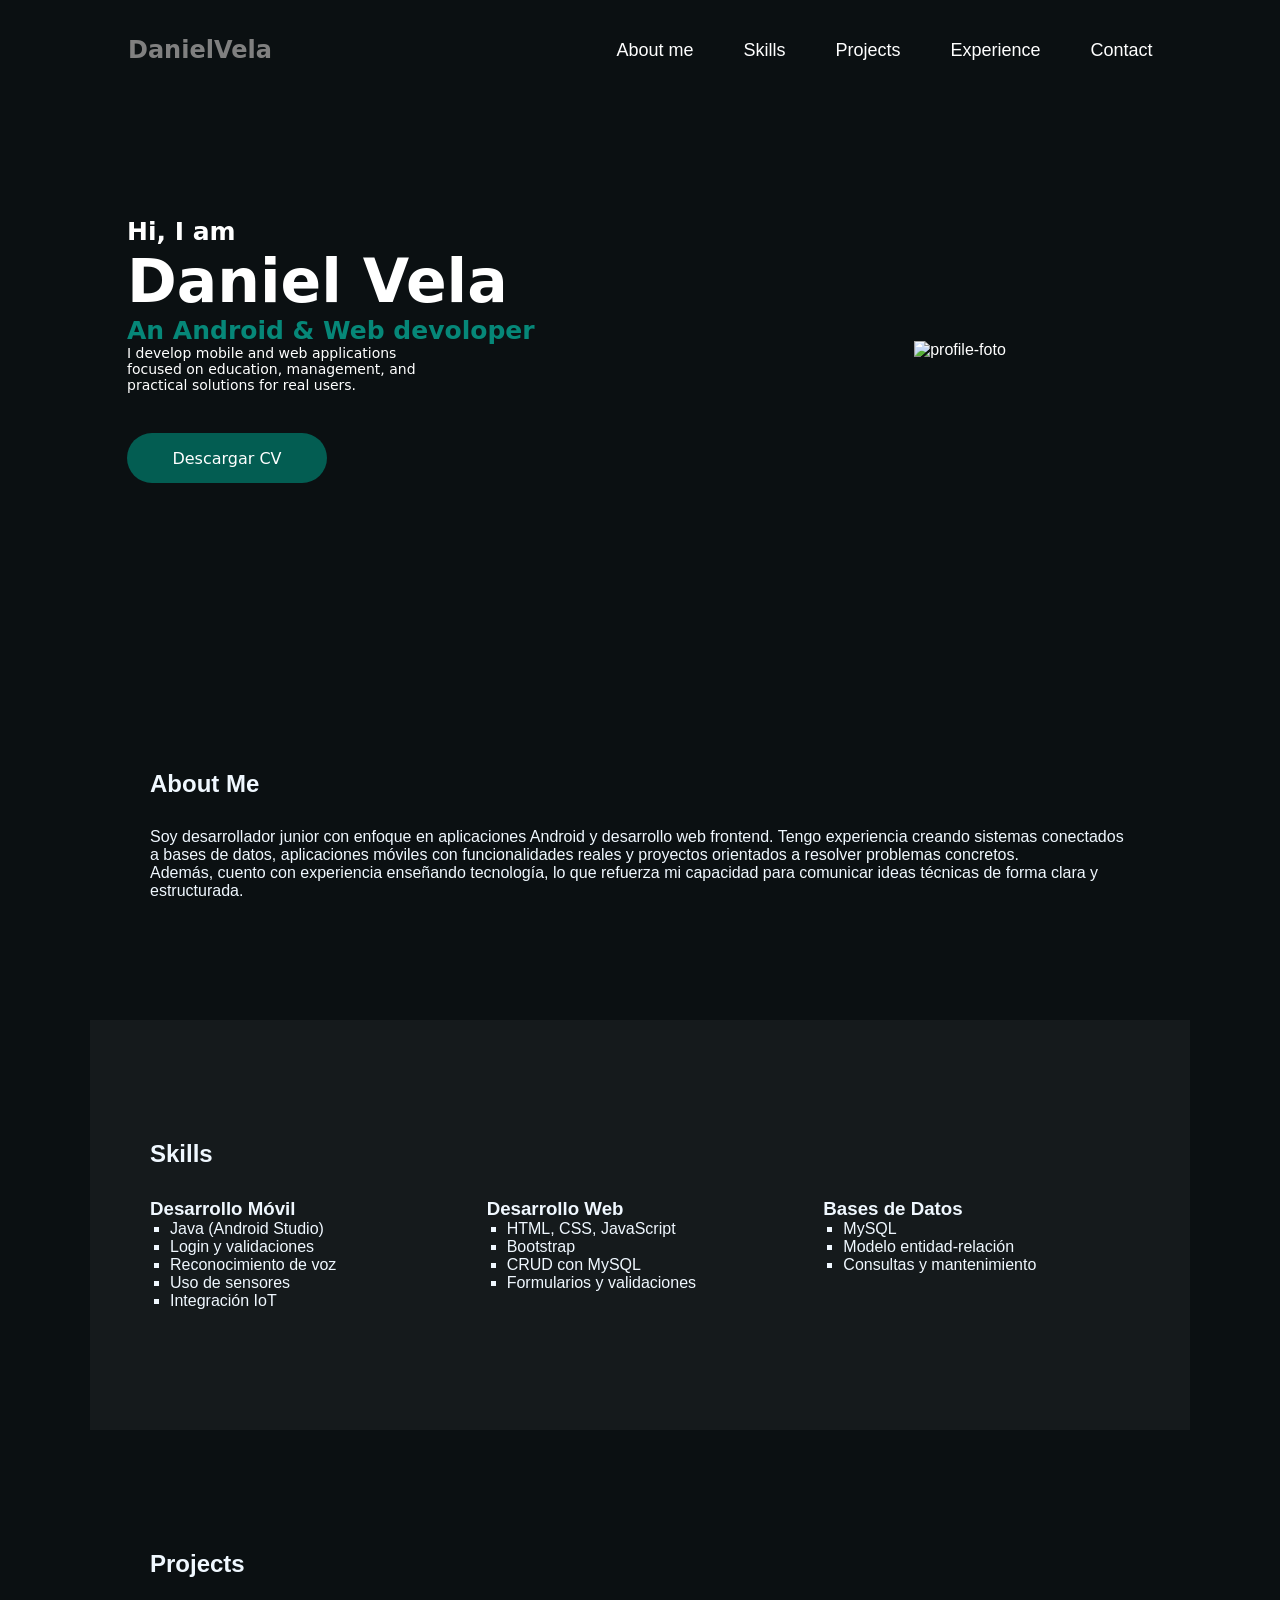
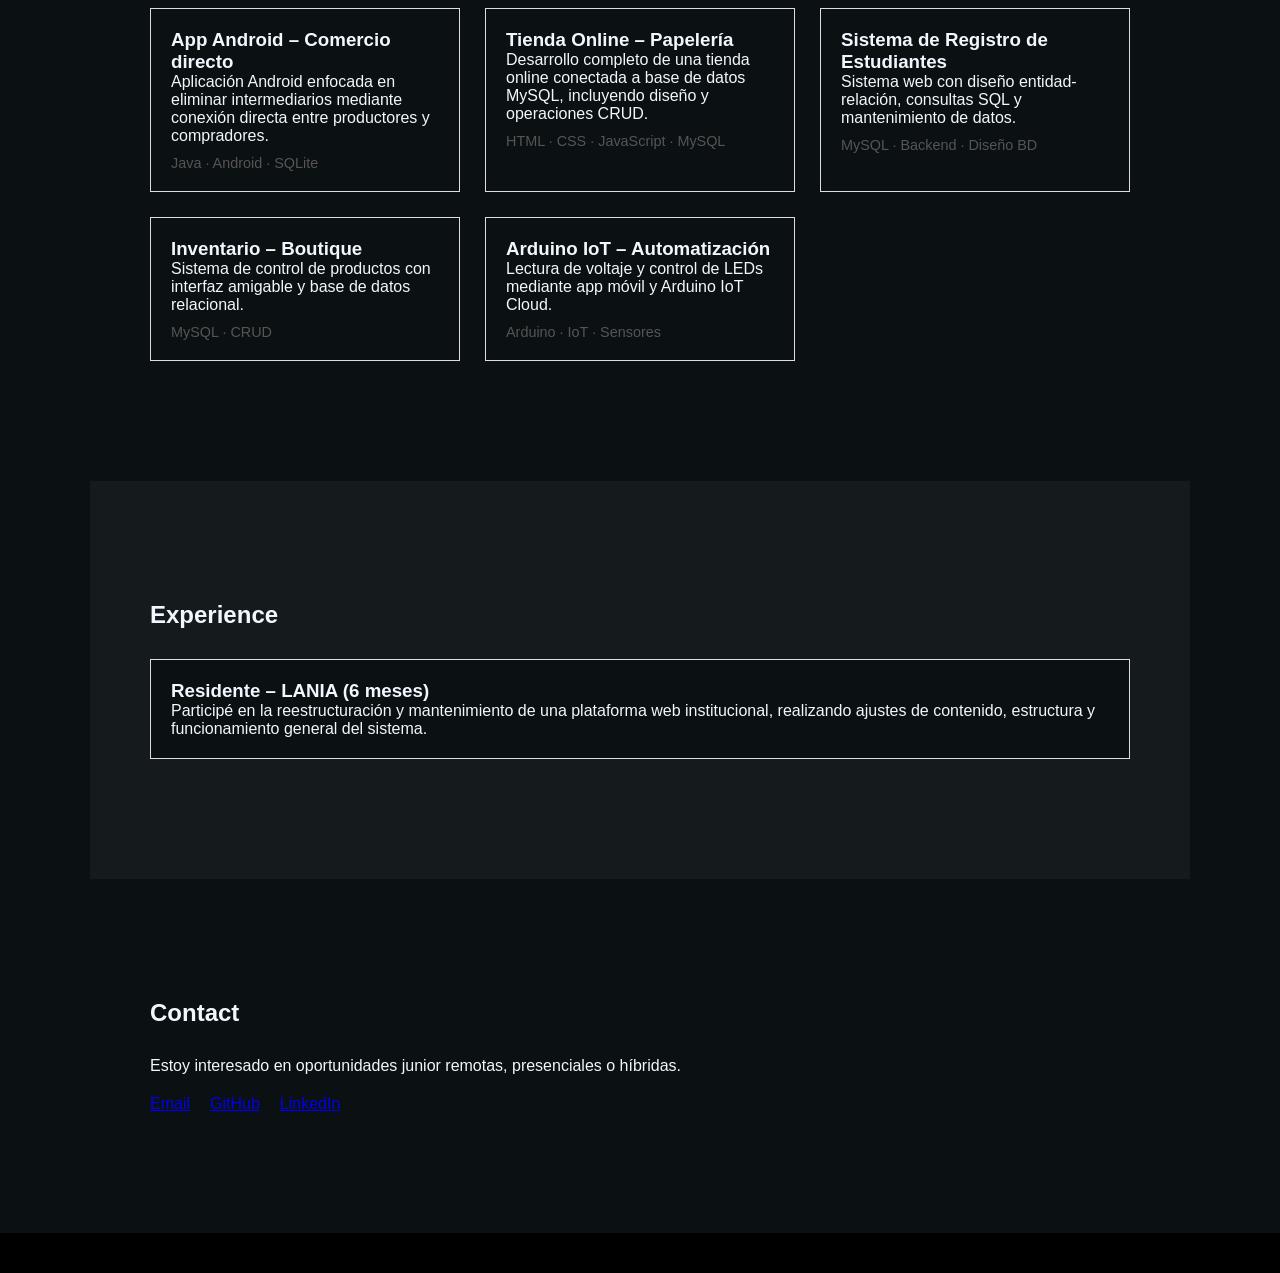
==== index.html @ 586a9505 "Add files via upload" ====
<!DOCTYPE html>
<html lang="es-mx">

<head>
    <meta charset="UTF-8">
    <meta name="viewport" content="width=device-width, initial-scale=1.0">
    <title>Mi Portafolio</title>
</head>

<body>

    <header id="header">

        <div class="logo">
            <a id="pal-1" href="#hero">DanielVela</a>
        </div>


        <input type="checkbox" id="menu">
        <label for="menu">
            <img src="res/menu.png" class="menu-icono" alt="menu_icono">
        </label>


        <ul class="menu">
            <li class="item"><a href="#about">About me</a></li>
            <li class="item"><a href="#skills">Skills</a></li>
            <li class="item"><a href="#projects">Projects</a></li>
            <li class="item"><a href="#experience">Experience</a></li>
            <li class="item"><a href="#contact">Contact</a></li>
            <!--     <li class="btn"><a href="#">Login</a></li>     -->
        </ul>

    </header>



    <section id="hero" class="contenedor-hero">

        <div class="hero-info">

            <div class="hero-interno-info">
                <p id="hero-info-seccion-1">Hi, I am</p>
                <p id="hero-info-seccion-2">Daniel Vela</p>
                <div class="hero-info-profesion">
                    <p id="hero-info-seccion-3">An Android & Web devoloper</p>
                </div>
                <p id="hero-info-seccion-4">I develop mobile and web applications focused on education, management, and practical
                    solutions for real users.</p>

                <div class="hero-info-extra">
                    <a href="cv/Daniel_Tecan_CV.pdf" class="button-download-cv" download>Descargar CV</a>
                </div>
            </div>
        </div>


        <div class="hero-imagen">
            <div class="hero-interno-imagen">
                <img src="res/anom.jpg" alt="profile-foto">
            </div>
        </div>

    </section>


    <section id="about" class="section">
        <h2>About Me</h2>
        <p>
            Soy desarrollador junior con enfoque en aplicaciones Android y desarrollo web frontend.
            Tengo experiencia creando sistemas conectados a bases de datos, aplicaciones móviles
            con funcionalidades reales y proyectos orientados a resolver problemas concretos.
        </p>
        <p>
            Además, cuento con experiencia enseñando tecnología, lo que refuerza mi capacidad para
            comunicar ideas técnicas de forma clara y estructurada.
        </p>
    </section>


    <section id="skills" class="section gray">
        <h2>Skills</h2>

        <div class="skills-grid">
            <div>
                <h3>Desarrollo Móvil</h3>
                <ul>
                    <li>Java (Android Studio)</li>
                    <li>Login y validaciones</li>
                    <li>Reconocimiento de voz</li>
                    <li>Uso de sensores</li>
                    <li>Integración IoT</li>
                </ul>
            </div>

            <div>
                <h3>Desarrollo Web</h3>
                <ul>
                    <li>HTML, CSS, JavaScript</li>
                    <li>Bootstrap</li>
                    <li>CRUD con MySQL</li>
                    <li>Formularios y validaciones</li>
                </ul>
            </div>

            <div>
                <h3>Bases de Datos</h3>
                <ul>
                    <li>MySQL</li>
                    <li>Modelo entidad-relación</li>
                    <li>Consultas y mantenimiento</li>
                </ul>
            </div>
        </div>
    </section>

    <section id="projects" class="section">
        <h2>Projects</h2>

        <div class="projects-grid">
            <div class="card">
                <h3>App Android – Comercio directo</h3>
                <p>
                    Aplicación Android enfocada en eliminar intermediarios mediante conexión
                    directa entre productores y compradores.
                </p>
                <span>Java · Android · SQLite</span>
            </div>

            <div class="card">
                <h3>Tienda Online – Papelería</h3>
                <p>
                    Desarrollo completo de una tienda online conectada a base de datos MySQL,
                    incluyendo diseño y operaciones CRUD.
                </p>
                <span>HTML · CSS · JavaScript · MySQL</span>
            </div>

            <div class="card">
                <h3>Sistema de Registro de Estudiantes</h3>
                <p>
                    Sistema web con diseño entidad-relación, consultas SQL y mantenimiento de datos.
                </p>
                <span>MySQL · Backend · Diseño BD</span>
            </div>

            <div class="card">
                <h3>Inventario – Boutique</h3>
                <p>
                    Sistema de control de productos con interfaz amigable y base de datos relacional.
                </p>
                <span>MySQL · CRUD</span>
            </div>

            <div class="card">
                <h3>Arduino IoT – Automatización</h3>
                <p>
                    Lectura de voltaje y control de LEDs mediante app móvil y Arduino IoT Cloud.
                </p>
                <span>Arduino · IoT · Sensores</span>
            </div>
        </div>
    </section>

    <section id="experience" class="section gray">
        <h2>Experience</h2>

        <div class="card">
            <h3>Residente – LANIA (6 meses)</h3>
            <p>
                Participé en la reestructuración y mantenimiento de una plataforma web institucional,
                realizando ajustes de contenido, estructura y funcionamiento general del sistema.
            </p>
        </div>
    </section>

    <section id="contact" class="section">
        <h2>Contact</h2>
        <p>
            Estoy interesado en oportunidades junior remotas, presenciales o híbridas.
        </p>

        <div class="contact-links">
            <a href="mailto:tuemail@email.com">Email</a>
            <a href="https://github.com/tuusuario" target="_blank">GitHub</a>
            <a href="https://linkedin.com/in/tuusuario" target="_blank">LinkedIn</a>
        </div>
    </section>

    <footer class="footer">
    </footer>






</body>





<script src="script.js"></script>
<link rel="stylesheet" href="styles-2.0.css">

</html>






<!--

Que falta?
Un chingo...
•Cambiar el color del header, cuando se desplaze con el scroll hacia abajo
•Boton de menu, cambiar icono cuando esta activado y cuando no lo está.
•Efecto al cursor, de un luz enfocada.
•Boton de modo dark/light
•Opcion para cambiar idioma 





-->
---- styles-2.0.css ----
/*Varialbles globales*/

:root{
    --background-global: #0b1012;
}

* {
    margin: 0;
    padding: 0;
    box-sizing: border-box;
}

body {
    background-color: var(--background-global);
    color: aliceblue;
    font-family: Arial, Helvetica, sans-serif;
}



/*------------Estilos del header-------------*/
header {
    width: 100%;
    height: 60px;
    display: flex;
    justify-content: space-between;
    align-items: center;
    padding-top: 50px;
    padding-bottom: 50px;
    padding-left: 10%;
    padding-right: 8%;
    margin-top: -100px;
    position: fixed;
    z-index: 1000;
    /* valor alto (1000) para que siempre quede encima */
    background-color: var(--background-global);
    color: aliceblue;
    box-sizing: border-box;
}

.logo {
    display: flex;  
    background-color: var(--background-global); 
    list-style: none;
    text-decoration: none;
}



#pal-1 {
    font-size: 24px;
    margin: 0 auto;
    color: gray;
    text-decoration: none;
    font-weight: bold;
    font-family: system-ui, -apple-system, BlinkMacSystemFont, 'Segoe UI', Roboto, Oxygen, Ubuntu, Cantarell, 'Open Sans', 'Helvetica Neue', sans-serif;
}

#pal-2 {
    font-size: 24px;
    margin: 0 auto;
    font-family: system-ui, -apple-system, BlinkMacSystemFont, 'Segoe UI', Roboto, Oxygen, Ubuntu, Cantarell, 'Open Sans', 'Helvetica Neue', sans-serif;
    font-weight: bold;
}


.menu {
    display: flex;
    justify-content: center;
    align-items: center;
    margin-left: 130px;
}


/* Boton menu(se ocupa para movil- no borrar)*/
#menu {
    display: none;
}

.item {
    margin: 0 0px;
    list-style: none;
}

.menu a {
    color: rgb(255, 255, 255);
    text-decoration: none;
    font-size: 18px;
    margin-left: 25px;
    margin-right: 25px;
    font-family: Arial, Helvetica, sans-serif;
}

a:hover {
    color: #04b08b;
    text-shadow: 0px 0px 15px rgb(127, 255, 219);
}

.menu-icono {
    width: 25px;
}

label {
    display: none;
}









/*===================Contenedor GENERAL ================*/
.contenedor-hero{
    height: 500px;
    width: 100%;
    margin-top: 100px;
    display: flex;
    color: white;
    box-sizing: border-box;
    scroll-margin-top: 160px;
}

.hero-info {
    width: 50%;
    display: flex;
    align-items: center;
    justify-content: center;
    padding-left: 70px;

}

.hero-interno-info {
    width: 80%;
    height: auto;
    
}


#hero-info-seccion-1 {
    font-size: 25px;
    color: white;
    font-family: system-ui;
    font-weight: bold;
}

#hero-info-seccion-2 {
    font-size: 60px;
    font-weight: bold;
    color: white;
    font-family: system-ui;
    font-weight: bold;
}

#hero-info-seccion-3 {
    font-size: 25px;
    color: rgb(6, 135, 120);
    font-family: system-ui;
    font-weight: bold;
}

#hero-info-seccion-4 {
    width: 300px;
    font-size: 14px;
    color: white;
    font-family: system-ui;
}

.button-download-cv {
    height: 50px;
    width: 200px;
    background-color: rgb(3, 93, 82);
    border: 0px solid rgb(3, 93, 82);
    font-family: system-ui, -apple-system, BlinkMacSystemFont, 'Segoe UI', Roboto, Oxygen, Ubuntu, Cantarell, 'Open Sans', 'Helvetica Neue', sans-serif;
    color: white;
    margin-top: 40px;
    border-radius: 25px;
    display: flex;
    align-items: center;
    justify-content: center;
}

.button-download-cv:hover {
    background-color: rgb(21, 120, 109);
    box-shadow: 0px 0px 15px rgb(127, 255, 219);
}

.button-download-cv:active {
    transform: scale(0.95);
    /* hace que parezca que se hunde */
    /* cambia el color al hacer clic */
}

.hero-imagen {
    width: 50%;
    display: flex;
    align-items: center;
    justify-content: center;
}

.hero-interno-imagen {
    display: flex;
    align-items: center;
    justify-content: center;
}

.hero-info-extra{
    display: flex;
}

.hero-info-extra a{
    text-decoration: none;
}




/* ====================  SECCIONES ==================== */

.section {
    padding: 120px 60px;
    max-width: 1100px;
    margin: auto;
}

#about{
    margin-top: 50px;
}

.section h2 {
    margin-bottom: 30px;
}

.gray {
    background: #1d222499;
}

/* SKILLS */
.skills-grid {
    display: grid;
    grid-template-columns: repeat(auto-fit, minmax(250px, 1fr));
    gap: 30px;
}

.skills-grid ul {
    list-style: square;
    margin-left: 20px;
}

/* PROJECTS */
.projects-grid {
    display: grid;
    grid-template-columns: repeat(auto-fit, minmax(280px, 1fr));
    gap: 25px;
}

.card {
    border: 1px solid #ddd;
    padding: 20px;
    background:#0b1012;
}

.card span {
    display: block;
    margin-top: 10px;
    font-size: 0.9rem;
    color: #555;
}

/* CONTACT */
.contact-links {
    display: flex;
    gap: 20px;
    margin-top: 20px;
}

/* FOOTER */
.footer {
    text-align: center;
    padding: 20px;
    background: #000;
    color: white;
}

/* RESPONSIVE */
@media (max-width: 768px) {
    .nav {
        flex-direction: column;
        gap: 15px;
        text-align: center;
    }
}

























/* -----------DISEñO RESPONSIVE ---------*/

/*-------RESPONSIVE para el header en diseño movil------- */
@media(max-width: 991px) {
    header {
        margin: 0;
        background-color: #000;
    }

    .menu {
        padding: 30px;
        margin: 0;
    }

    label {
        display: initial;
    }

    .menu {
        position: absolute;
        top: 100%;
        left: 0;
        right: 0;
        background-color: black;
        display: none;
        text-align: center;
    }

    .item {
        margin: 0 0 20px 0;
        width: 100%;

    }

    .btn {
        width: 100px;
        margin: 0 auto;
    }

    #barra {
        /* Oculta la barra de busqueda */
        display: none;
    }

    #menu:checked~.menu {
        display: initial;

    }
}







@media(max-width: 991px) {
    .contenedor-general {
        height: 1000px;
        width: 100%;
        margin-top: 100px;
        display: flex;
        align-items: center;
        color: white;
        box-sizing: border-box;
        flex-direction: column;

    }

    .contenedor-info {
        order: 1;
        width: 100%;
        height: 100%;
        padding: 40px;
        display: flex;
        justify-content: center;

    }

    .contenedor-interno-info {
        width: 400px;
        height: auto;
        margin-top: -280px;
        
    }


    .contenedor-imagen {
        order: 0;
        width: 100%;

    }

    .info-extra{
        display: flex;
        justify-content: center;

    }

    #seccion-1{
        display: flex;
        justify-content: center;
    }
    #seccion-2{
        display: flex;
        justify-content: center;
    }
    #seccion-3{
        display: flex;
        justify-content: center;
    }

    #seccion-4{
        display: flex;
        text-align: center;
    }

    .button-download-cv:hover {
        background-color: rgb(21, 120, 109);
        box-shadow: 0px 0px 15px rgb(127, 255, 219);
    }
    
    .button-download-cv:active {
        transform: scale(0.95);
        /* hace que parezca que se hunde */
    }


    


}
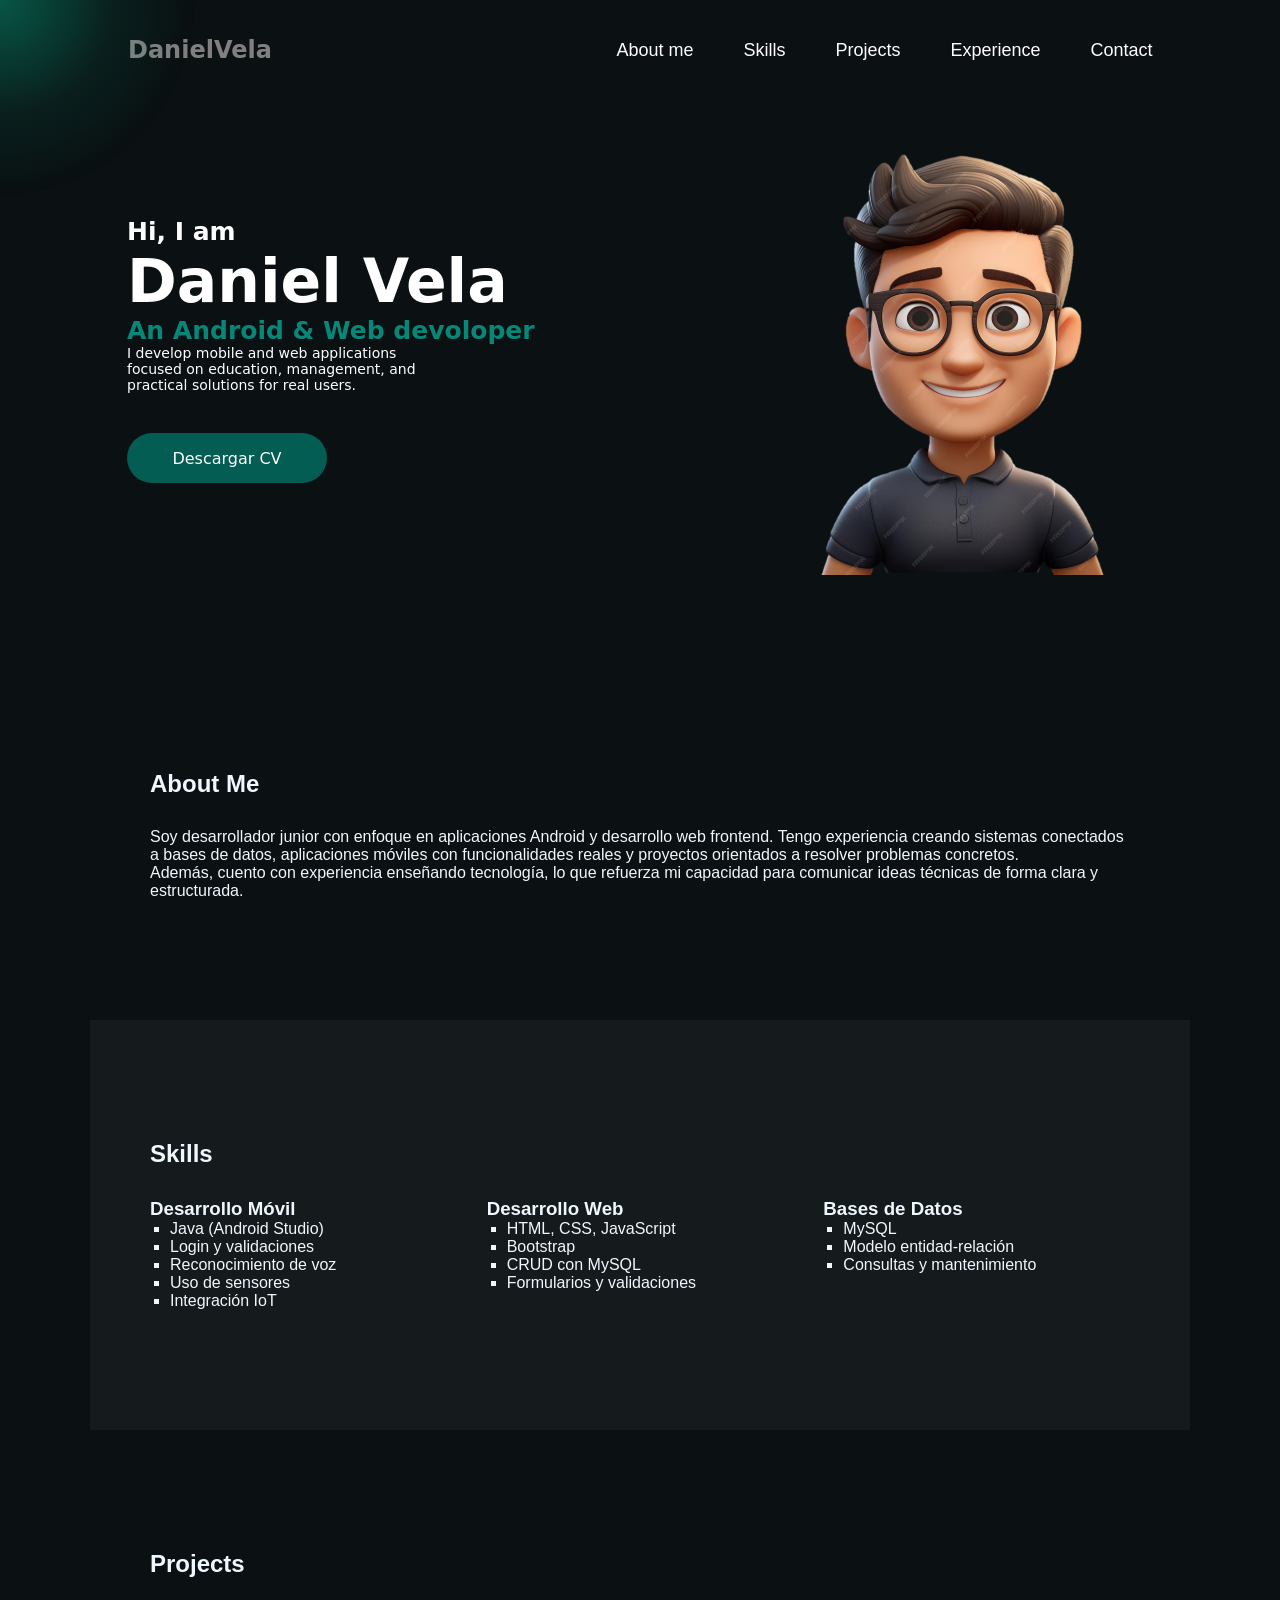
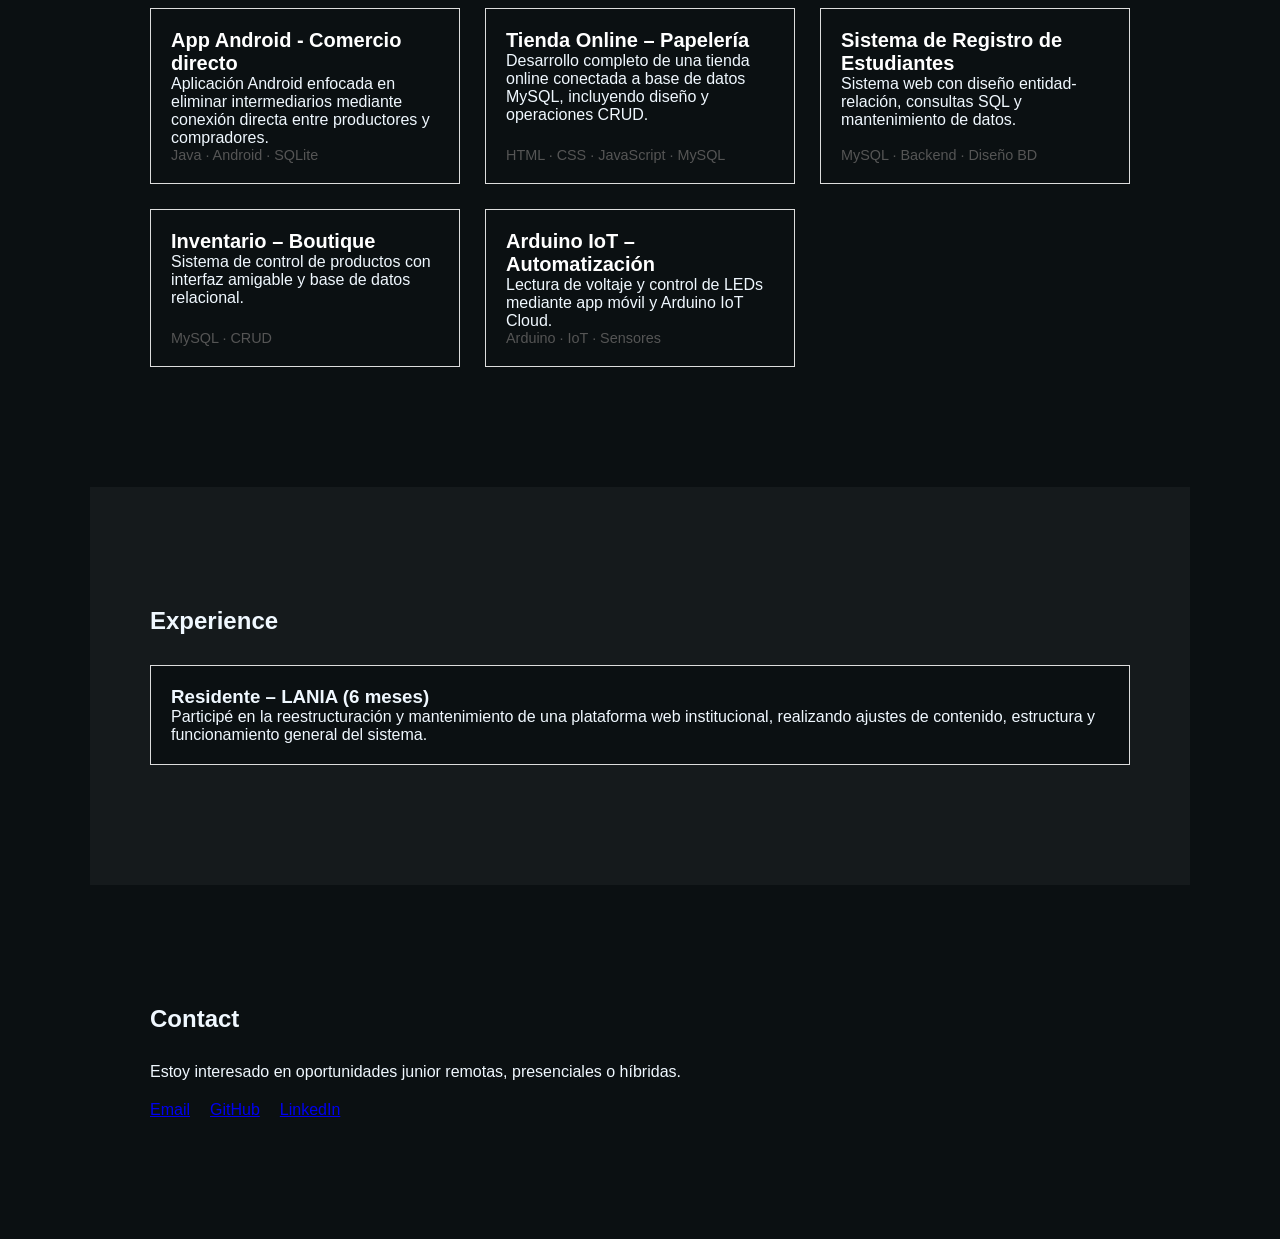
==== commit 9d3ac3ba: "Add files via upload Second" ====
--- a/index.html
+++ b/index.html
@@ -4,6 +4,8 @@
 <head>
     <meta charset="UTF-8">
     <meta name="viewport" content="width=device-width, initial-scale=1.0">
+    <!-- <meta name="viewport" content="width=device-width, initial-scale=1.0, maximum-scale=1.0">  -->
+
     <title>Mi Portafolio</title>
 </head>
 
@@ -18,7 +20,7 @@
 
         <input type="checkbox" id="menu">
         <label for="menu">
-            <img src="res/menu.png" class="menu-icono" alt="menu_icono">
+            <img src="menu.png" class="menu-icono" alt="menu_icono">
         </label>
 
 
@@ -57,7 +59,7 @@
 
         <div class="hero-imagen">
             <div class="hero-interno-imagen">
-                <img src="res/anom.jpg" alt="profile-foto">
+                <img src="avatar_3d_450.png" alt="profile-foto">
             </div>
         </div>
 
@@ -119,7 +121,7 @@
 
         <div class="projects-grid">
             <div class="card">
-                <h3>App Android – Comercio directo</h3>
+                <a class="enlace-proyecto" href="app_movil.html">App Android - Comercio directo</a>
                 <p>
                     Aplicación Android enfocada en eliminar intermediarios mediante conexión
                     directa entre productores y compradores.
@@ -128,7 +130,7 @@
             </div>
 
             <div class="card">
-                <h3>Tienda Online – Papelería</h3>
+                <a class="enlace-proyecto">Tienda Online – Papelería</a>
                 <p>
                     Desarrollo completo de una tienda online conectada a base de datos MySQL,
                     incluyendo diseño y operaciones CRUD.
@@ -137,7 +139,7 @@
             </div>
 
             <div class="card">
-                <h3>Sistema de Registro de Estudiantes</h3>
+                <a class="enlace-proyecto">Sistema de Registro de Estudiantes</a>
                 <p>
                     Sistema web con diseño entidad-relación, consultas SQL y mantenimiento de datos.
                 </p>
@@ -145,7 +147,7 @@
             </div>
 
             <div class="card">
-                <h3>Inventario – Boutique</h3>
+                <a class="enlace-proyecto">Inventario – Boutique</a>
                 <p>
                     Sistema de control de productos con interfaz amigable y base de datos relacional.
                 </p>
@@ -153,7 +155,7 @@
             </div>
 
             <div class="card">
-                <h3>Arduino IoT – Automatización</h3>
+                <a class="enlace-proyecto">Arduino IoT – Automatización</a>
                 <p>
                     Lectura de voltaje y control de LEDs mediante app móvil y Arduino IoT Cloud.
                 </p>
@@ -181,15 +183,14 @@
         </p>
 
         <div class="contact-links">
-            <a href="mailto:tuemail@email.com">Email</a>
-            <a href="https://github.com/tuusuario" target="_blank">GitHub</a>
+            <a href="mailto:danieltecanvela88@gmail.com">Email</a>
+            <a href="https://github.com/danielvela2323" target="_blank">GitHub</a>
             <a href="https://linkedin.com/in/tuusuario" target="_blank">LinkedIn</a>
         </div>
     </section>
 
-    <footer class="footer">
-    </footer>
-
+    <!--  Para efecto del cursor -->
+    <div class="cursor-light"></div>
 
 
 
@@ -198,11 +199,11 @@
 </body>
 
 
-
+<div class="cursor-light"></div>
 
 
 <script src="script.js"></script>
-<link rel="stylesheet" href="styles-2.0.css">
+<link rel="stylesheet" href="styles.css">
 
 </html>
 
--- a/styles.css
+++ b/styles.css
@@ -0,0 +1,632 @@
+/*Varialbles globales*/
+
+:root{
+    --background-global: #0b1012;
+    --secodary-color: #04b08b;
+}
+
+* {
+    margin: 0;
+    padding: 0;
+    box-sizing: border-box;
+}
+
+body {
+    background-color: var(--background-global);
+    color: aliceblue;
+    font-family: Arial, Helvetica, sans-serif;
+}
+
+
+
+/*------------Estilos del header-------------*/
+header {
+    width: 100%;
+    height: 60px;
+    display: flex;
+    justify-content: space-between;
+    align-items: center;
+    padding-top: 50px;
+    padding-bottom: 50px;
+    padding-left: 10%;
+    padding-right: 8%;
+    margin-top: -100px;
+    position: fixed;
+    z-index: 1000;
+    /* valor alto (1000) para que siempre quede encima */
+    background-color: var(--background-global);
+    color: aliceblue;
+    box-sizing: border-box;
+}
+
+.logo {
+    display: flex;  
+    background-color: var(--background-global); 
+    list-style: none;
+    text-decoration: none;
+}
+
+
+
+#pal-1 {
+    font-size: 24px;
+    margin: 0 auto;
+    color: gray;
+    text-decoration: none;
+    font-weight: bold;
+    font-family: system-ui, -apple-system, BlinkMacSystemFont, 'Segoe UI', Roboto, Oxygen, Ubuntu, Cantarell, 'Open Sans', 'Helvetica Neue', sans-serif;
+}
+
+#pal-2 {
+    font-size: 24px;
+    margin: 0 auto;
+    font-family: system-ui, -apple-system, BlinkMacSystemFont, 'Segoe UI', Roboto, Oxygen, Ubuntu, Cantarell, 'Open Sans', 'Helvetica Neue', sans-serif;
+    font-weight: bold;
+}
+
+
+.menu {
+    display: flex;
+    justify-content: center;
+    align-items: center;
+    margin-left: 130px;
+}
+
+
+/* Boton menu(se ocupa para movil- no borrar)*/
+#menu {
+    display: none;
+}
+
+.item {
+    margin: 0 0px;
+    list-style: none;
+}
+
+.menu a {
+    color: rgb(255, 255, 255);
+    text-decoration: none;
+    font-size: 18px;
+    margin-left: 25px;
+    margin-right: 25px;
+    font-family: Arial, Helvetica, sans-serif;
+}
+
+a:hover {
+    color: var(--secodary-color);
+    text-shadow: 0px 0px 15px var(--secodary-color);
+}
+
+.menu-icono {
+    width: 25px;
+}
+
+label {
+    display: none;
+}
+
+
+
+
+
+
+
+
+
+/*===================Contenedor GENERAL ================*/
+.contenedor-hero{
+    height: 500px;
+    width: 100%;
+    margin-top: 100px;
+    display: flex;
+    color: white;
+    box-sizing: border-box;
+    scroll-margin-top: 160px;
+}
+
+.hero-info {
+    width: 50%;
+    display: flex;
+    align-items: center;
+    justify-content: center;
+    padding-left: 70px;
+
+}
+
+.hero-interno-info {
+    width: 80%;
+    height: auto;
+    
+}
+
+
+#hero-info-seccion-1 {
+    font-size: 25px;
+    color: white;
+    font-family: system-ui;
+    font-weight: bold;
+}
+
+#hero-info-seccion-2 {
+    font-size: 60px;
+    font-weight: bold;
+    color: white;
+    font-family: system-ui;
+    font-weight: bold;
+}
+
+#hero-info-seccion-3 {
+    font-size: 25px;
+    color: rgb(6, 135, 120);
+    font-family: system-ui;
+    font-weight: bold;
+}
+
+#hero-info-seccion-4 {
+    width: 300px;
+    font-size: 14px;
+    color: white;
+    font-family: system-ui;
+}
+
+.button-download-cv {
+    height: 50px;
+    width: 200px;
+    background-color: rgb(3, 93, 82);
+    border: 0px solid rgb(3, 93, 82);
+    font-family: system-ui, -apple-system, BlinkMacSystemFont, 'Segoe UI', Roboto, Oxygen, Ubuntu, Cantarell, 'Open Sans', 'Helvetica Neue', sans-serif;
+    color: white;
+    margin-top: 40px;
+    border-radius: 25px;
+    display: flex;
+    align-items: center;
+    justify-content: center;
+}
+
+.button-download-cv:hover {
+    background-color: rgb(21, 120, 109);
+    box-shadow: 0px 0px 15px rgb(127, 255, 219);
+}
+
+.button-download-cv:active {
+    transform: scale(0.95);
+    /* hace que parezca que se hunde */
+    /* cambia el color al hacer clic */
+}
+
+.hero-imagen {
+    width: 50%;
+    display: flex;
+    align-items: center;
+    justify-content: center;
+}
+
+.hero-interno-imagen {
+    display: flex;
+    align-items: center;
+    justify-content: center;
+}
+
+.hero-info-extra{
+    display: flex;
+}
+
+.hero-info-extra a{
+    text-decoration: none;
+}
+
+
+
+
+/* ====================  SECCIONES ==================== */
+
+.section {
+    padding: 120px 60px;
+    max-width: 1100px;
+    margin: auto;
+}
+
+#about{
+    margin-top: 50px;
+}
+
+.enlace-proyecto{
+    list-style: none;
+    text-decoration: none;
+    color: white;
+    font-size: 20px;
+    font-weight: bold;
+}
+
+
+
+.section h2 {
+    margin-bottom: 30px;
+}
+
+.gray {
+    background: #1d222499;
+}
+
+/* SKILLS */
+.skills-grid {
+    display: grid;
+    grid-template-columns: repeat(auto-fit, minmax(250px, 1fr));
+    gap: 30px;
+}
+
+.skills-grid ul {
+    list-style: square;
+    margin-left: 20px;
+}
+
+/* PROJECTS */
+.projects-grid {
+    display: grid;
+    grid-template-columns: repeat(auto-fit, minmax(280px, 1fr));
+    gap: 25px;
+}
+
+.card {
+    border: 1px solid #ddd;
+    padding: 20px;
+    background:#0b1012;
+    display: flex;
+    flex-direction: column;
+    height: 100%;
+}
+
+.card span {
+    display: block;
+    margin-top: 10px;
+    font-size: 0.9rem;
+    color: #555;
+    margin-top: auto;
+}
+
+/* CONTACT */
+.contact-links {
+    display: flex;
+    gap: 20px;
+    margin-top: 20px;
+}
+
+/* RESPONSIVE */
+@media (max-width: 768px) {
+    .nav {
+        flex-direction: column;
+        gap: 15px;
+        text-align: center;
+    }
+}
+
+
+
+/* ================== PROJECT PAGE =================== */
+
+.project-header {
+    padding: 30px 10%;
+}
+
+.back-link {
+    color: var(--accent);
+}
+
+.project-container {
+    max-width: 900px;
+    margin: auto;
+    padding: 40px 20px;
+}
+
+.project-hero h1 {
+    font-size: 2.5rem;
+}
+
+.project-description {
+    margin: 15px 0;
+    opacity: 0.9;
+}
+
+.project-tags {
+    display: flex;
+    gap: 10px;
+    flex-wrap: wrap;
+    margin-bottom: 20px;
+}
+
+.project-tags span {
+    padding: 6px 14px;
+    border: 1px solid var(--accent);
+    border-radius: 20px;
+    font-size: 0.85rem;
+}
+
+.project-actions {
+    display: flex;
+    gap: 15px;
+    margin-top: 15px;
+}
+
+.project-actions a {
+    padding: 10px 18px;
+    border: 1px solid var(--accent);
+    border-radius: 25px;
+}
+
+.project-image img {
+    width: 100%;
+    margin: 40px 0;
+    border-radius: 10px;
+}
+
+.project-section {
+    margin-bottom: 40px;
+}
+
+.project-gallery {
+    display: grid;
+    grid-template-columns: repeat(auto-fit, minmax(220px, 1fr));
+    gap: 15px;
+}
+
+.project-gallery img {
+    width: 100%;
+    border-radius: 10px;
+}
+
+
+
+
+
+
+/*=============Diseño responsive de la plantilla ===============*/
+
+@media (max-width: 768px) {
+
+    /* CONTENEDOR */
+    .project-container {
+        padding: 20px 15px;
+    }
+
+    /* HEADER */
+    .project-header {
+        padding: 20px 5%;
+    }
+
+    .back-link {
+        font-size: 0.95rem;
+    }
+
+    /* HERO */
+    .project-hero h1 {
+        font-size: 1.8rem;
+        line-height: 1.3;
+    }
+
+    .project-description {
+        font-size: 0.95rem;
+    }
+
+    /* TAGS */
+    .project-tags {
+        gap: 8px;
+    }
+
+    .project-tags span {
+        font-size: 0.75rem;
+        padding: 5px 12px;
+    }
+
+    /* BOTONES */
+    .project-actions {
+        flex-direction: column;
+        gap: 10px;
+    }
+
+    .project-actions a {
+        text-align: center;
+        padding: 12px;
+    }
+
+    /* IMAGEN PRINCIPAL */
+    .project-image img {
+        margin: 25px 0;
+    }
+
+    /* SECCIONES */
+    .project-section h2 {
+        font-size: 1.3rem;
+    }
+
+    .project-section p,
+    .project-section li {
+        font-size: 0.95rem;
+        line-height: 1.6;
+    }
+
+    /* GALERÍA */
+    .project-gallery {
+        grid-template-columns: 1fr;
+    }
+
+    .project-gallery img {
+        border-radius: 8px;
+    }
+}
+
+
+
+
+
+
+
+
+
+
+
+
+
+
+
+
+
+
+/* -----------DISEñO RESPONSIVE ---------*/
+
+/*-------RESPONSIVE para el header en diseño movil------- */
+@media(max-width: 991px) {
+    header {
+        margin: 0;
+        background-color: #000;
+    }
+
+    .menu {
+        padding: 30px;
+        margin: 0;
+    }
+
+    label {
+        display: initial;
+    }
+
+    .menu {
+        position: absolute;
+        top: 100%;
+        left: 0;
+        right: 0;
+        background-color: black;
+        display: none;
+        text-align: center;
+    }
+
+    .item {
+        margin: 0 0 20px 0;
+        width: 100%;
+
+    }
+
+    .btn {
+        width: 100px;
+        margin: 0 auto;
+    }
+
+    #barra {
+        /* Oculta la barra de busqueda */
+        display: none;
+    }
+
+    #menu:checked~.menu {
+        display: initial;
+
+    }
+}
+
+
+
+@media(max-width: 991px) {
+    .contenedor-general {
+        height: 1000px;
+        width: 100%;
+        margin-top: 100px;
+        display: flex;
+        align-items: center;
+        color: white;
+        box-sizing: border-box;
+        flex-direction: column;
+
+    }
+
+    .contenedor-info {
+        order: 1;
+        width: 100%;
+        height: 100%;
+        padding: 40px;
+        display: flex;
+        justify-content: center;
+
+    }
+
+    .contenedor-interno-info {
+        width: 400px;
+        height: auto;
+        margin-top: -280px;
+        
+    }
+
+
+    .contenedor-imagen {
+        order: 0;
+        width: 100%;
+
+    }
+
+    .info-extra{
+        display: flex;
+        justify-content: center;
+
+    }
+
+    #seccion-1{
+        display: flex;
+        justify-content: center;
+    }
+    #seccion-2{
+        display: flex;
+        justify-content: center;
+    }
+    #seccion-3{
+        display: flex;
+        justify-content: center;
+    }
+
+    #seccion-4{
+        display: flex;
+        text-align: center;
+    }
+
+    .button-download-cv:hover {
+        background-color: rgb(21, 120, 109);
+        box-shadow: 0px 0px 15px rgb(127, 255, 219);
+    }
+    
+    .button-download-cv:active {
+        transform: scale(0.95);
+        /* hace que parezca que se hunde */
+    }
+
+}
+
+
+
+
+
+
+
+/* =============== Mouse efect ==================*/
+
+.cursor-light {
+    position: fixed;
+    top: 0;
+    left: 0;
+    width: 400px;
+    height: 400px;
+    pointer-events: none;
+    background: radial-gradient(
+        circle,
+        rgba(4, 176, 139, 0.25) 0%,
+        rgba(4, 176, 139, 0.15) 20%,
+        rgba(4, 176, 139, 0.05) 40%,
+        transparent 70%
+    );
+    transform: translate(-50%, -50%);
+    z-index: 9999;
+    transition: opacity 0.2s ease;
+}
+
+
+
+
+
+
+
+
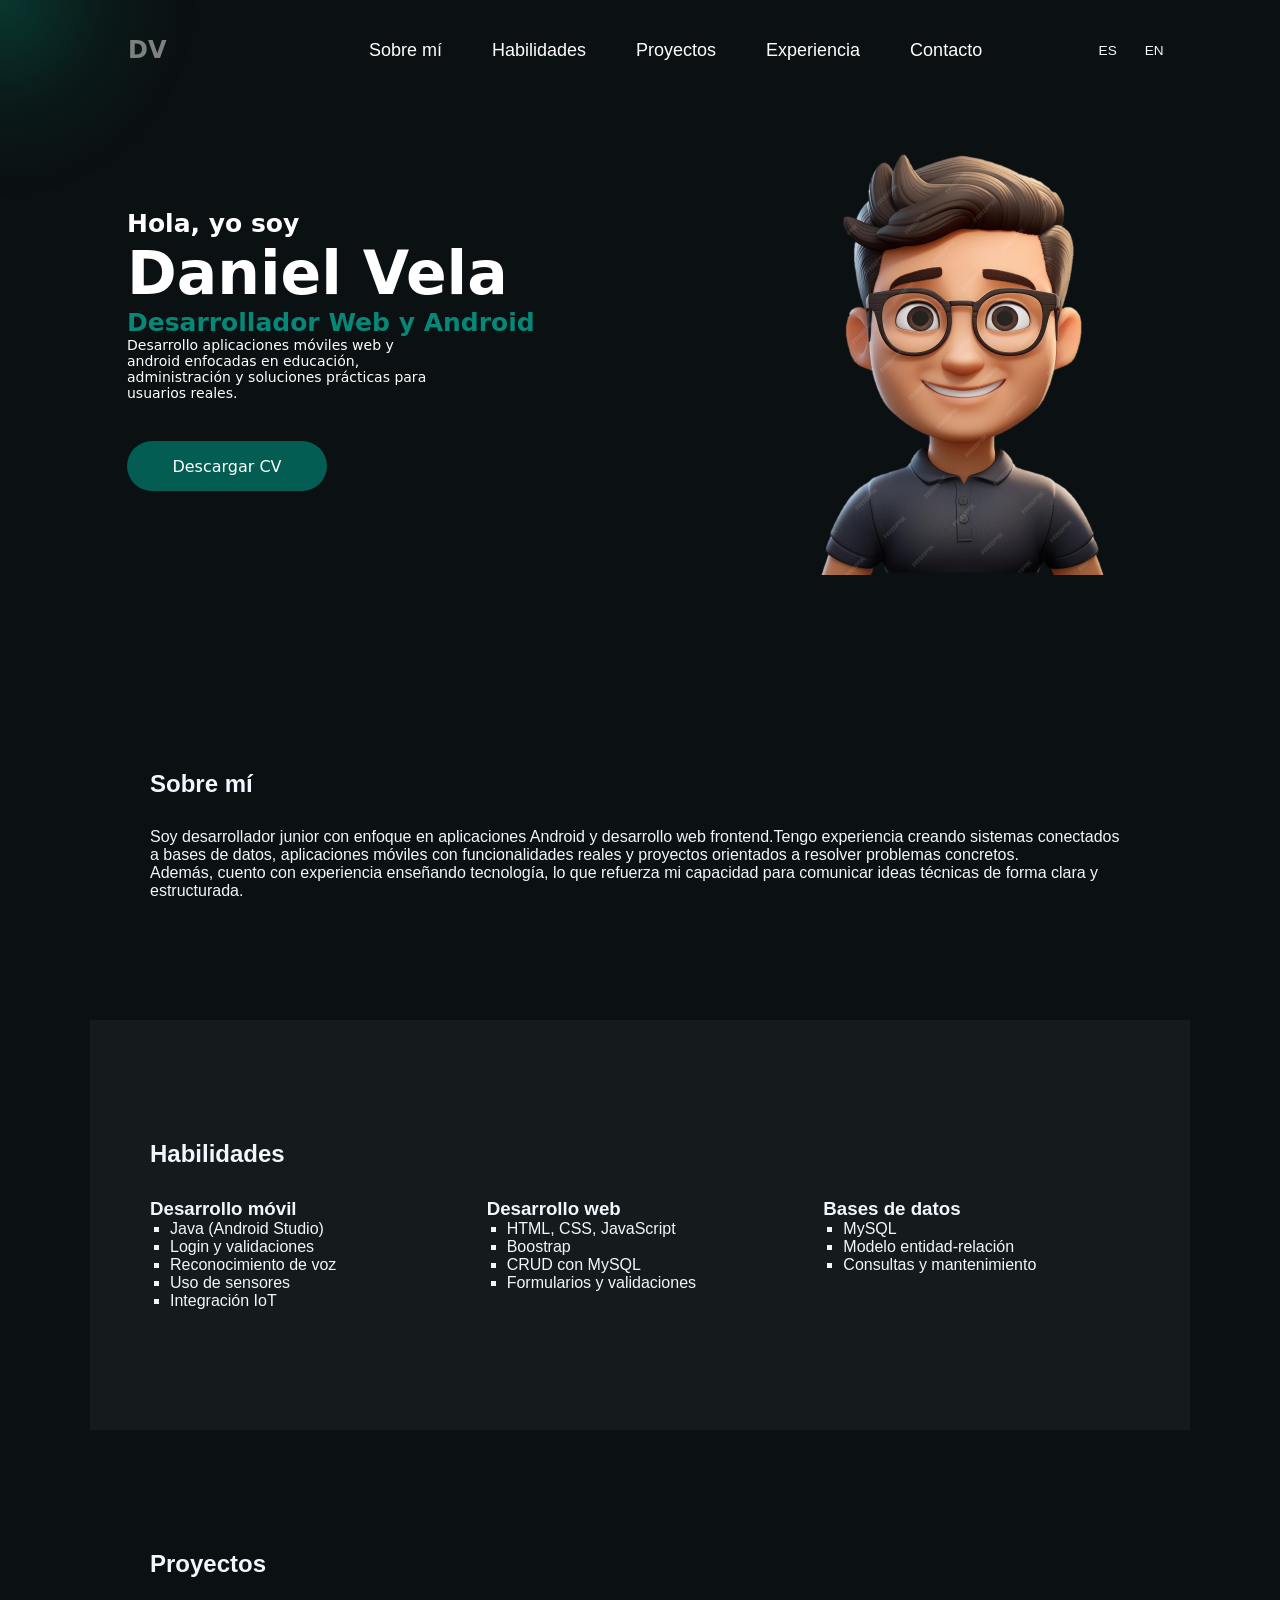
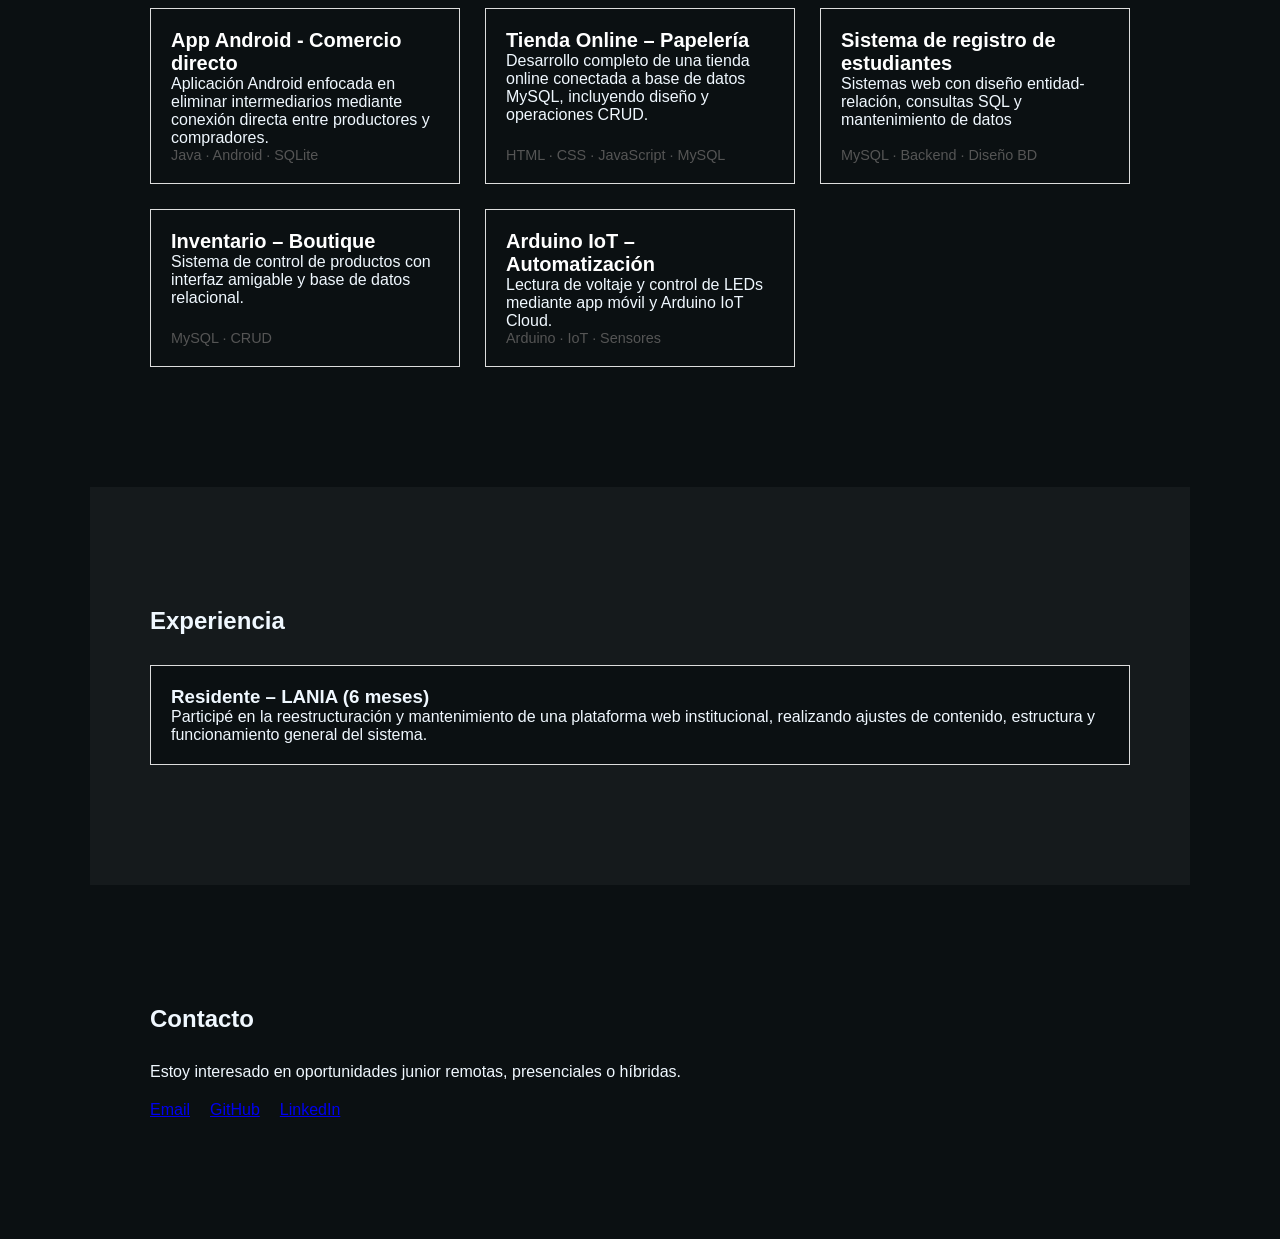
==== commit d81b976d: "New version Add languaje option" ====
--- a/index.html
+++ b/index.html
@@ -1,38 +1,46 @@
 <!DOCTYPE html>
 <html lang="es-mx">
+
 
 <head>
     <meta charset="UTF-8">
     <meta name="viewport" content="width=device-width, initial-scale=1.0">
     <!-- <meta name="viewport" content="width=device-width, initial-scale=1.0, maximum-scale=1.0">  -->
 
-    <title>Mi Portafolio</title>
+    <title data-i18n="page-title">Mi Portafolio</title>
 </head>
 
+
 <body>
 
     <header id="header">
-
+        <!-- Logo -->
         <div class="logo">
-            <a id="pal-1" href="#hero">DanielVela</a>
-        </div>
-
-
+            <a id="pal-1" href="#hero">DV</a>
+        </div>
+
+        <!-- Icono de menu (vista de moviles) -->
         <input type="checkbox" id="menu">
         <label for="menu">
             <img src="menu.png" class="menu-icono" alt="menu_icono">
         </label>
 
-
+        <!-- Menu principal -->
         <ul class="menu">
-            <li class="item"><a href="#about">About me</a></li>
-            <li class="item"><a href="#skills">Skills</a></li>
-            <li class="item"><a href="#projects">Projects</a></li>
-            <li class="item"><a href="#experience">Experience</a></li>
-            <li class="item"><a href="#contact">Contact</a></li>
+            <li class="item"><a data-i18n="about_title_menu" href="#about">Sobre mí</a></li>
+            <li class="item"><a data-i18n="skills_title_menu" href="#skills">Habilidades</a></li>
+            <li class="item"><a data-i18n="projects_title_menu" href="#projects">Proyectos</a></li>
+            <li class="item"><a data-i18n="exp_title_menu" href="#experience">Experiencia</a></li>
+            <li class="item"><a data-i18n="contact_title_menu" href="#contact">Contacto</a></li>
             <!--     <li class="btn"><a href="#">Login</a></li>     -->
         </ul>
 
+        <!-- Switch para cambiar el idioma -->
+        <div class="language-switch">
+            <button onclick="changeLanguage('es')">ES</button>
+            <button onclick="changeLanguage('en')">EN</button>
+        </div>
+
     </header>
 
 
@@ -42,16 +50,20 @@
         <div class="hero-info">
 
             <div class="hero-interno-info">
-                <p id="hero-info-seccion-1">Hi, I am</p>
+                <p data-i18n="info_1" id="hero-info-seccion-1">Hola, yo soy</p>
                 <p id="hero-info-seccion-2">Daniel Vela</p>
                 <div class="hero-info-profesion">
-                    <p id="hero-info-seccion-3">An Android & Web devoloper</p>
+                    <p data-i18n="info_2" id="hero-info-seccion-3">Desarrollador Web y Android</p>
                 </div>
-                <p id="hero-info-seccion-4">I develop mobile and web applications focused on education, management, and practical
-                    solutions for real users.</p>
+                <p data-i18n="info_3" id="hero-info-seccion-4">Desarrollo aplicaciones móviles web y android enfocadas
+                    en educación, administración y soluciones prácticas
+                    para usuarios reales.
+                </p>
+
 
                 <div class="hero-info-extra">
-                    <a href="cv/Daniel_Tecan_CV.pdf" class="button-download-cv" download>Descargar CV</a>
+                    <a data-i18n="button_dowland" href="CV_DanielTecanVela.pdf" class="button-download-cv"
+                        download>Descargar CV</a>
                 </div>
             </div>
         </div>
@@ -66,72 +78,78 @@
     </section>
 
 
+
     <section id="about" class="section">
-        <h2>About Me</h2>
-        <p>
+        <h2 data-i18n="about_title_section">Sobre mí</h2>
+        <p data-i18n="info_4">
             Soy desarrollador junior con enfoque en aplicaciones Android y desarrollo web frontend.
             Tengo experiencia creando sistemas conectados a bases de datos, aplicaciones móviles
             con funcionalidades reales y proyectos orientados a resolver problemas concretos.
         </p>
-        <p>
+        <p data-i18n="info_5">
             Además, cuento con experiencia enseñando tecnología, lo que refuerza mi capacidad para
             comunicar ideas técnicas de forma clara y estructurada.
         </p>
     </section>
 
 
+
     <section id="skills" class="section gray">
-        <h2>Skills</h2>
+        <h2 data-i18n="skills_title_section">Habilidades</h2>
 
         <div class="skills-grid">
             <div>
-                <h3>Desarrollo Móvil</h3>
+                <h3 data-i18n="skills_info_1">Desarrollo Móvil</h3>
                 <ul>
-                    <li>Java (Android Studio)</li>
-                    <li>Login y validaciones</li>
-                    <li>Reconocimiento de voz</li>
-                    <li>Uso de sensores</li>
-                    <li>Integración IoT</li>
+                    <li data-i18n="skills_info_2">Java (Android Studio)</li>
+                    <li data-i18n="skills_info_3">Login y validaciones</li>
+                    <li data-i18n="skills_info_4">Reconocimiento de voz</li>
+                    <li data-i18n="skills_info_5">Uso de sensores</li>
+                    <li data-i18n="skills_info_6">Integración IoT</li>
                 </ul>
             </div>
 
             <div>
-                <h3>Desarrollo Web</h3>
+                <h3 data-i18n="skills_info_7" >Desarrollo Web</h3>
                 <ul>
-                    <li>HTML, CSS, JavaScript</li>
-                    <li>Bootstrap</li>
-                    <li>CRUD con MySQL</li>
-                    <li>Formularios y validaciones</li>
+                    <li data-i18n="skills_info_8" >HTML, CSS, JavaScript</li>
+                    <li data-i18n="skills_info_9" >Bootstrap</li>
+                    <li data-i18n="skills_info_10">CRUD con MySQL</li>
+                    <li data-i18n="skills_info_11">Formularios y validaciones</li>
                 </ul>
             </div>
 
             <div>
-                <h3>Bases de Datos</h3>
+                <h3 data-i18n="skills_info_12" >Bases de Datos</h3>
                 <ul>
-                    <li>MySQL</li>
-                    <li>Modelo entidad-relación</li>
-                    <li>Consultas y mantenimiento</li>
+                    <li data-i18n="skills_info_13" >MySQL</li>
+                    <li data-i18n="skills_info_14" >Modelo entidad-relación</li>
+                    <li data-i18n="skills_info_15" >Consultas y mantenimiento</li>
                 </ul>
             </div>
         </div>
     </section>
 
+
+
     <section id="projects" class="section">
-        <h2>Projects</h2>
+        <h2 data-i18n="projects_title_section" >Proyectos</h2>
 
         <div class="projects-grid">
             <div class="card">
-                <a class="enlace-proyecto" href="app_movil.html">App Android - Comercio directo</a>
-                <p>
+                <a data-i18n="projects_info_1" class="enlace-proyecto" href="app_movil_layout.html">App Android - Comercio directo</a>
+                <p data-i18n="projects_info_2">
                     Aplicación Android enfocada en eliminar intermediarios mediante conexión
                     directa entre productores y compradores.
                 </p>
                 <span>Java · Android · SQLite</span>
             </div>
 
-            <div class="card">
-                <a class="enlace-proyecto">Tienda Online – Papelería</a>
-                <p>
+
+
+            <div class="card">
+                <a data-i18n="projects_info_3" class="enlace-proyecto">Tienda Online – Papelería</a>
+                <p data-i18n="projects_info_4">
                     Desarrollo completo de una tienda online conectada a base de datos MySQL,
                     incluyendo diseño y operaciones CRUD.
                 </p>
@@ -139,46 +157,50 @@
             </div>
 
             <div class="card">
-                <a class="enlace-proyecto">Sistema de Registro de Estudiantes</a>
-                <p>
+                <a data-i18n="projects_info_5" class="enlace-proyecto">Sistema de Registro de Estudiantes</a>
+                <p data-i18n="projects_info_6">
                     Sistema web con diseño entidad-relación, consultas SQL y mantenimiento de datos.
                 </p>
-                <span>MySQL · Backend · Diseño BD</span>
-            </div>
-
-            <div class="card">
-                <a class="enlace-proyecto">Inventario – Boutique</a>
-                <p>
+                <span data-i18n="projects_info_7">MySQL · Backend · Diseño BD</span>
+            </div>
+
+            <div class="card">
+                <a data-i18n="projects_info_8" class="enlace-proyecto">Inventario – Boutique</a>
+                <p data-i18n="projects_info_9" >
                     Sistema de control de productos con interfaz amigable y base de datos relacional.
                 </p>
                 <span>MySQL · CRUD</span>
             </div>
 
             <div class="card">
-                <a class="enlace-proyecto">Arduino IoT – Automatización</a>
-                <p>
+                <a data-i18n="projects_info_10" class="enlace-proyecto">Arduino IoT – Automatización</a>
+                <p data-i18n="projects_info_11">
                     Lectura de voltaje y control de LEDs mediante app móvil y Arduino IoT Cloud.
                 </p>
-                <span>Arduino · IoT · Sensores</span>
-            </div>
-        </div>
-    </section>
+                <span data-i18n="projects_info_12" >Arduino · IoT · Sensores</span>
+            </div>
+        </div>
+    </section>
+
+
 
     <section id="experience" class="section gray">
-        <h2>Experience</h2>
+        <h2 data-i18n="exp_title_section">Experiencia</h2>
 
         <div class="card">
-            <h3>Residente – LANIA (6 meses)</h3>
-            <p>
+            <h3 data-i18n="exp_info_1" >Residente – LANIA (6 meses)</h3>
+            <p data-i18n="exp_info_2">
                 Participé en la reestructuración y mantenimiento de una plataforma web institucional,
                 realizando ajustes de contenido, estructura y funcionamiento general del sistema.
             </p>
         </div>
     </section>
 
+
+
     <section id="contact" class="section">
-        <h2>Contact</h2>
-        <p>
+        <h2 data-i18n="exp_info_3" >Contacto</h2>
+        <p data-i18n="exp_info_4">
             Estoy interesado en oportunidades junior remotas, presenciales o híbridas.
         </p>
 
@@ -192,17 +214,13 @@
     <!--  Para efecto del cursor -->
     <div class="cursor-light"></div>
 
-
-
-
-
+    <!-- Para cambiar el idioma  -->
+    <script src="lang.js"></script>
 </body>
 
 
-<div class="cursor-light"></div>
-
-
 <script src="script.js"></script>
+
 <link rel="stylesheet" href="styles.css">
 
 </html>
--- a/styles.css
+++ b/styles.css
@@ -69,7 +69,7 @@
     display: flex;
     justify-content: center;
     align-items: center;
-    margin-left: 130px;
+    margin-left: 100px;
 }
 
 
@@ -106,6 +106,41 @@
 }
 
 
+
+/*=================== Botones cambiar idioma =====================*/
+.language-switch {
+    display: flex;
+    align-items: center;
+    border: 1px solid var(--accent);
+    border-radius: 25px;
+    overflow: hidden;
+    width: fit-content;
+}
+
+/* BOTONES */
+
+.language-switch button {
+    background: transparent;
+    border: none;
+    padding: 6px 14px;
+    cursor: pointer;
+    font-size: 0.85rem;
+    color: inherit;
+    transition: all 0.25s ease;
+}
+
+/* HOVER */
+
+.language-switch button:hover {
+    background: rgba(255,255,255,0.08);
+}
+
+/* BOTÓN ACTIVO */
+
+.language-switch button.active {
+    background: var(--accent);
+    color: #000;
+}
 
 
 
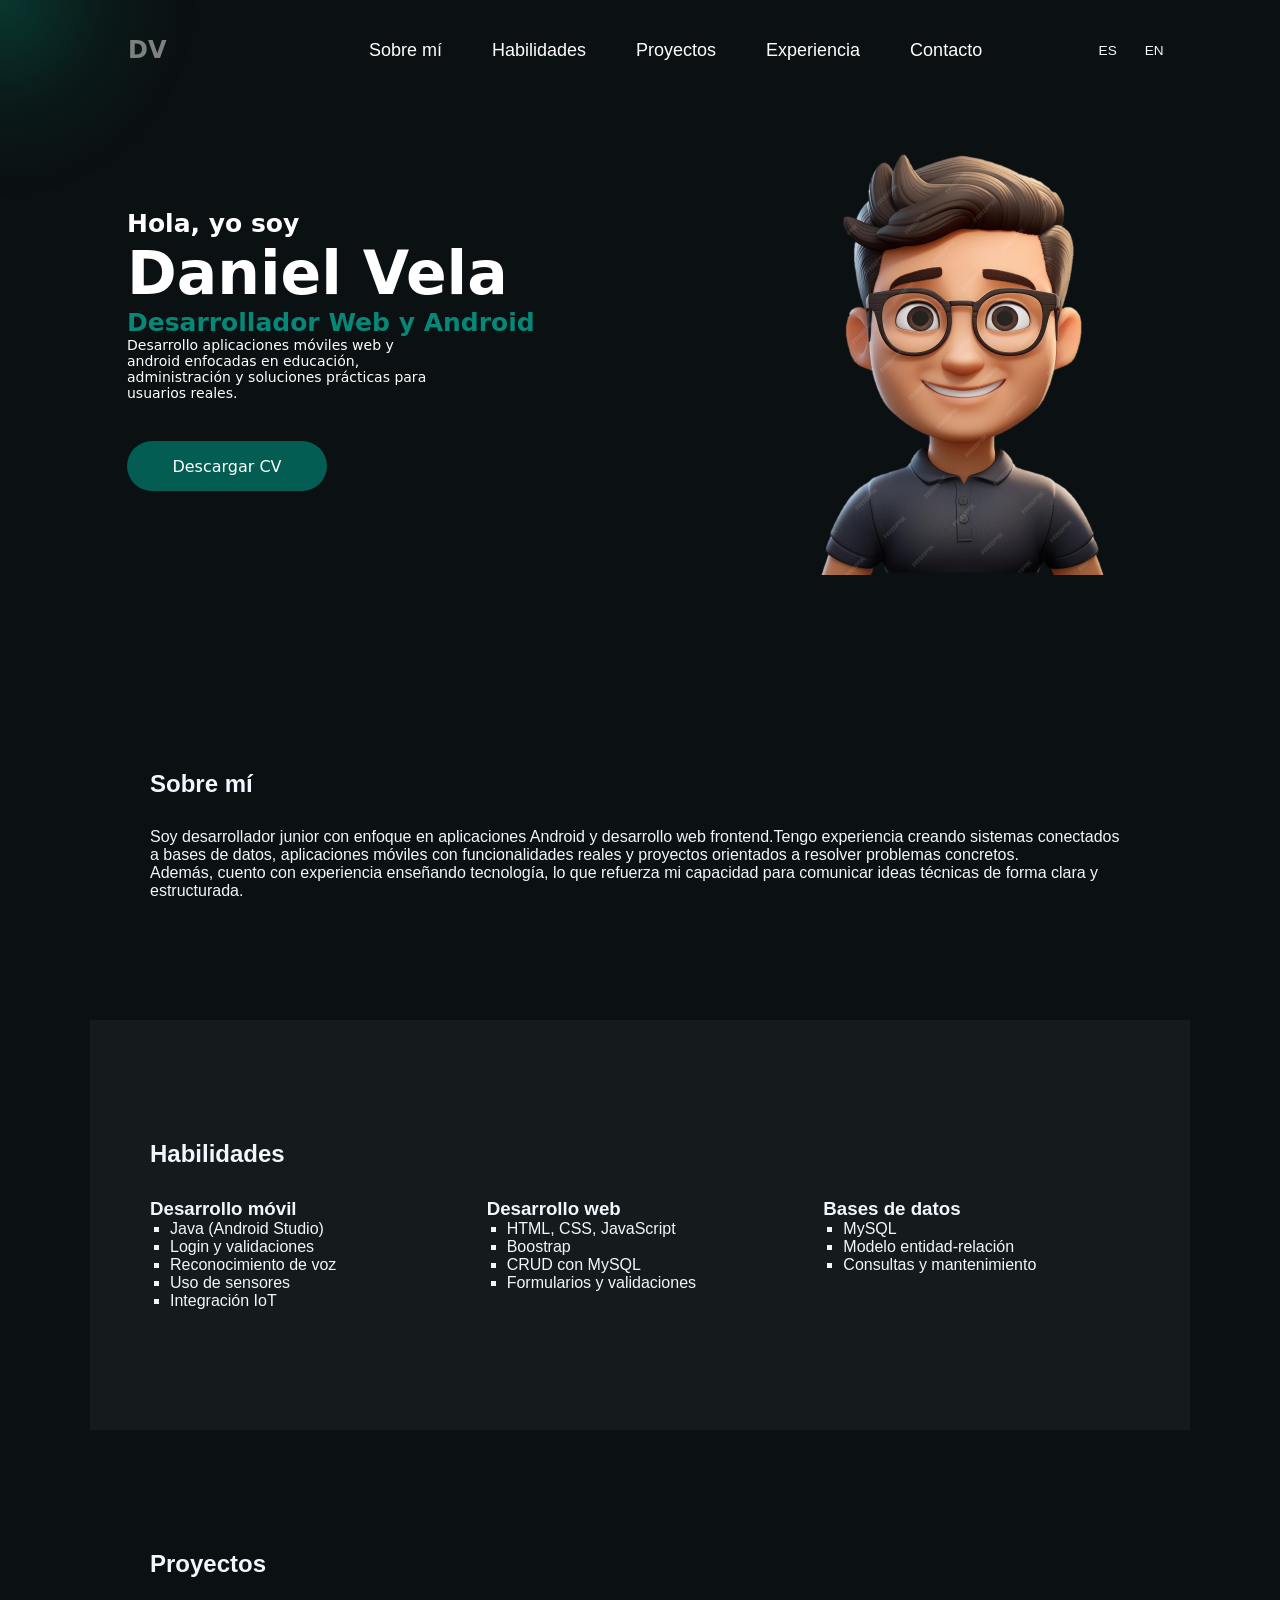
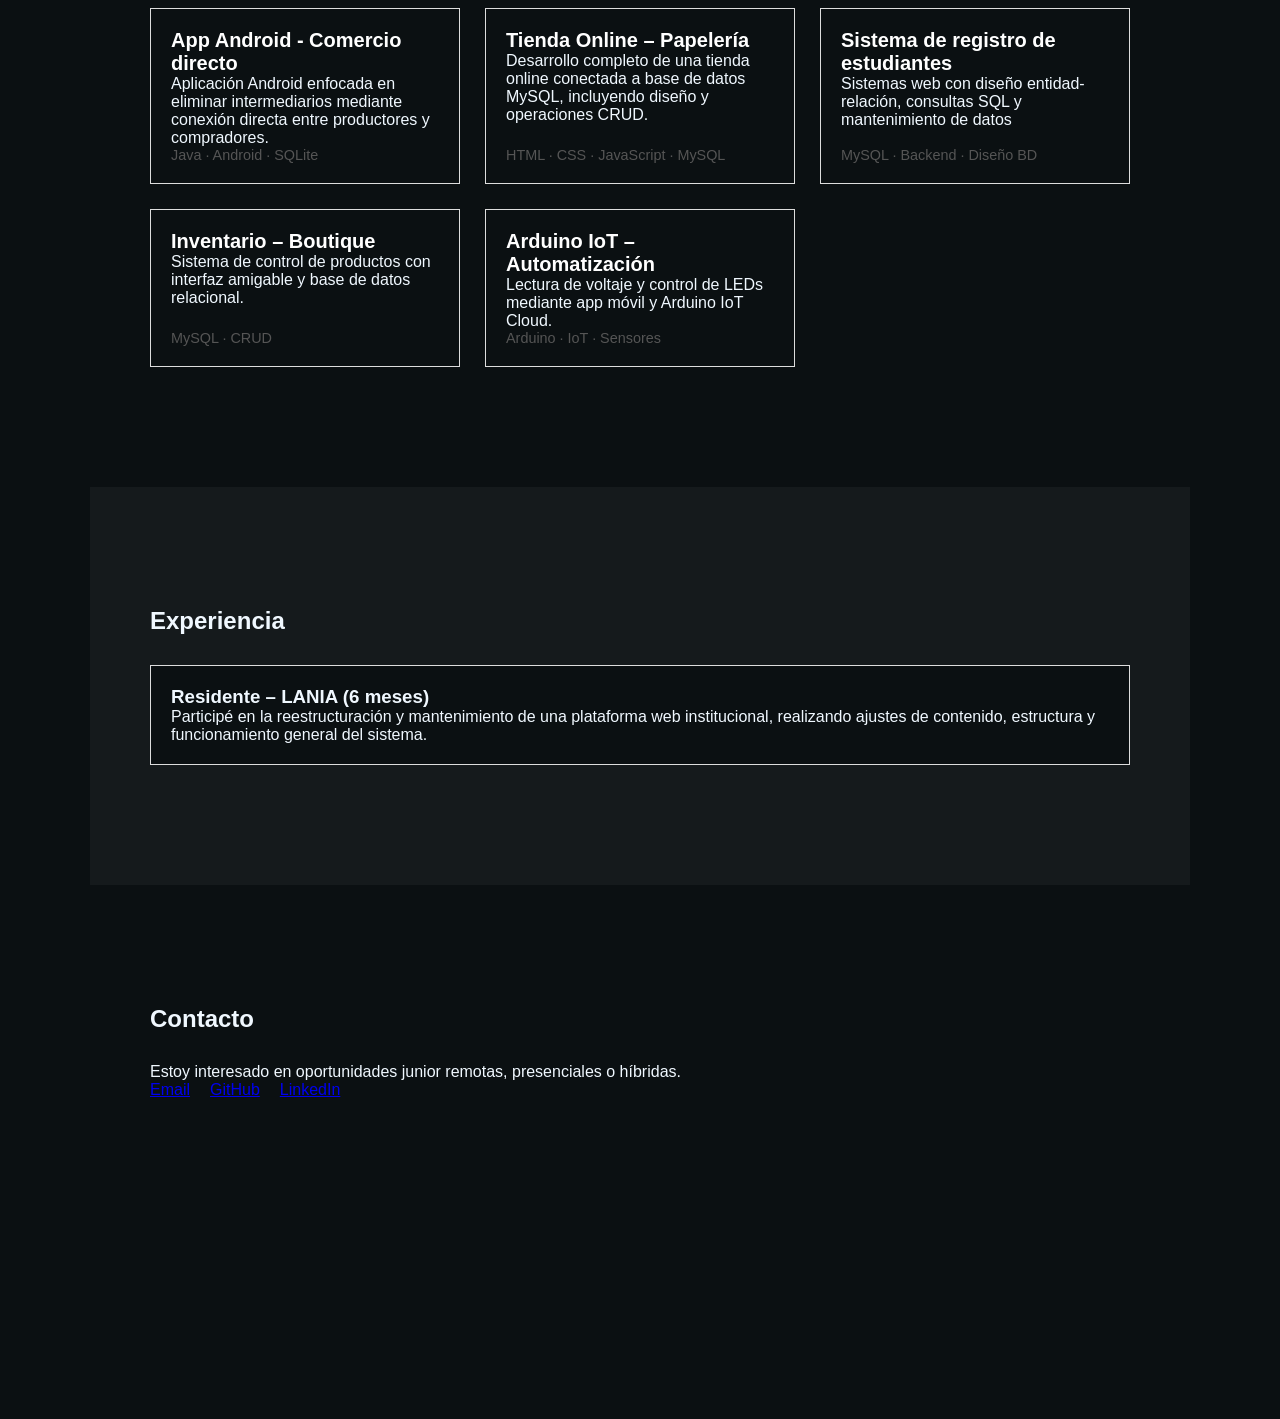
==== commit 3730812d: "Add files via upload Mas cambios de diseño en vista para móvil" ====
--- a/index.html
+++ b/index.html
@@ -1,14 +1,16 @@
 <!DOCTYPE html>
 <html lang="es-mx">
+
 
 
 <head>
     <meta charset="UTF-8">
     <meta name="viewport" content="width=device-width, initial-scale=1.0">
-    <!-- <meta name="viewport" content="width=device-width, initial-scale=1.0, maximum-scale=1.0">  -->
+    <meta name="viewport" content="width=device-width, initial-scale=1.0, maximum-scale=1.0"> 
 
     <title data-i18n="page-title">Mi Portafolio</title>
 </head>
+
 
 
 <body>
--- a/styles.css
+++ b/styles.css
@@ -319,11 +319,14 @@
     margin-top: auto;
 }
 
+#contact{
+    margin-bottom: 200px;
+}
+
 /* CONTACT */
 .contact-links {
     display: flex;
     gap: 20px;
-    margin-top: 20px;
 }
 
 /* RESPONSIVE */
@@ -334,306 +337,6 @@
         text-align: center;
     }
 }
-
-
-
-/* ================== PROJECT PAGE =================== */
-
-.project-header {
-    padding: 30px 10%;
-}
-
-.back-link {
-    color: var(--accent);
-}
-
-.project-container {
-    max-width: 900px;
-    margin: auto;
-    padding: 40px 20px;
-}
-
-.project-hero h1 {
-    font-size: 2.5rem;
-}
-
-.project-description {
-    margin: 15px 0;
-    opacity: 0.9;
-}
-
-.project-tags {
-    display: flex;
-    gap: 10px;
-    flex-wrap: wrap;
-    margin-bottom: 20px;
-}
-
-.project-tags span {
-    padding: 6px 14px;
-    border: 1px solid var(--accent);
-    border-radius: 20px;
-    font-size: 0.85rem;
-}
-
-.project-actions {
-    display: flex;
-    gap: 15px;
-    margin-top: 15px;
-}
-
-.project-actions a {
-    padding: 10px 18px;
-    border: 1px solid var(--accent);
-    border-radius: 25px;
-}
-
-.project-image img {
-    width: 100%;
-    margin: 40px 0;
-    border-radius: 10px;
-}
-
-.project-section {
-    margin-bottom: 40px;
-}
-
-.project-gallery {
-    display: grid;
-    grid-template-columns: repeat(auto-fit, minmax(220px, 1fr));
-    gap: 15px;
-}
-
-.project-gallery img {
-    width: 100%;
-    border-radius: 10px;
-}
-
-
-
-
-
-
-/*=============Diseño responsive de la plantilla ===============*/
-
-@media (max-width: 768px) {
-
-    /* CONTENEDOR */
-    .project-container {
-        padding: 20px 15px;
-    }
-
-    /* HEADER */
-    .project-header {
-        padding: 20px 5%;
-    }
-
-    .back-link {
-        font-size: 0.95rem;
-    }
-
-    /* HERO */
-    .project-hero h1 {
-        font-size: 1.8rem;
-        line-height: 1.3;
-    }
-
-    .project-description {
-        font-size: 0.95rem;
-    }
-
-    /* TAGS */
-    .project-tags {
-        gap: 8px;
-    }
-
-    .project-tags span {
-        font-size: 0.75rem;
-        padding: 5px 12px;
-    }
-
-    /* BOTONES */
-    .project-actions {
-        flex-direction: column;
-        gap: 10px;
-    }
-
-    .project-actions a {
-        text-align: center;
-        padding: 12px;
-    }
-
-    /* IMAGEN PRINCIPAL */
-    .project-image img {
-        margin: 25px 0;
-    }
-
-    /* SECCIONES */
-    .project-section h2 {
-        font-size: 1.3rem;
-    }
-
-    .project-section p,
-    .project-section li {
-        font-size: 0.95rem;
-        line-height: 1.6;
-    }
-
-    /* GALERÍA */
-    .project-gallery {
-        grid-template-columns: 1fr;
-    }
-
-    .project-gallery img {
-        border-radius: 8px;
-    }
-}
-
-
-
-
-
-
-
-
-
-
-
-
-
-
-
-
-
-
-/* -----------DISEñO RESPONSIVE ---------*/
-
-/*-------RESPONSIVE para el header en diseño movil------- */
-@media(max-width: 991px) {
-    header {
-        margin: 0;
-        background-color: #000;
-    }
-
-    .menu {
-        padding: 30px;
-        margin: 0;
-    }
-
-    label {
-        display: initial;
-    }
-
-    .menu {
-        position: absolute;
-        top: 100%;
-        left: 0;
-        right: 0;
-        background-color: black;
-        display: none;
-        text-align: center;
-    }
-
-    .item {
-        margin: 0 0 20px 0;
-        width: 100%;
-
-    }
-
-    .btn {
-        width: 100px;
-        margin: 0 auto;
-    }
-
-    #barra {
-        /* Oculta la barra de busqueda */
-        display: none;
-    }
-
-    #menu:checked~.menu {
-        display: initial;
-
-    }
-}
-
-
-
-@media(max-width: 991px) {
-    .contenedor-general {
-        height: 1000px;
-        width: 100%;
-        margin-top: 100px;
-        display: flex;
-        align-items: center;
-        color: white;
-        box-sizing: border-box;
-        flex-direction: column;
-
-    }
-
-    .contenedor-info {
-        order: 1;
-        width: 100%;
-        height: 100%;
-        padding: 40px;
-        display: flex;
-        justify-content: center;
-
-    }
-
-    .contenedor-interno-info {
-        width: 400px;
-        height: auto;
-        margin-top: -280px;
-        
-    }
-
-
-    .contenedor-imagen {
-        order: 0;
-        width: 100%;
-
-    }
-
-    .info-extra{
-        display: flex;
-        justify-content: center;
-
-    }
-
-    #seccion-1{
-        display: flex;
-        justify-content: center;
-    }
-    #seccion-2{
-        display: flex;
-        justify-content: center;
-    }
-    #seccion-3{
-        display: flex;
-        justify-content: center;
-    }
-
-    #seccion-4{
-        display: flex;
-        text-align: center;
-    }
-
-    .button-download-cv:hover {
-        background-color: rgb(21, 120, 109);
-        box-shadow: 0px 0px 15px rgb(127, 255, 219);
-    }
-    
-    .button-download-cv:active {
-        transform: scale(0.95);
-        /* hace que parezca que se hunde */
-    }
-
-}
-
-
-
-
 
 
 
@@ -665,3 +368,162 @@
 
 
 
+
+
+
+
+
+/* -----------DISEñO RESPONSIVE ---------*/
+
+/*-------RESPONSIVE para el header en diseño movil------- */
+@media(max-width: 991px) {
+    header {
+        margin: 0;
+        margin-top: -100px;
+        background-color: #000;
+    }
+
+    .menu {
+        padding: 30px;
+        margin: 0;
+    }
+
+    label {
+        display: initial;
+    }
+
+    .menu {
+        position: absolute;
+        top: 100%;
+        left: 0;
+        right: 0;
+        background-color: black;
+        display: none;
+        text-align: center;
+    }
+
+    .item {
+        margin: 0 0 20px 0;
+        width: 100%;
+
+    }
+
+    .btn {
+        width: 100px;
+        margin: 0 auto;
+    }
+
+
+
+    #menu:checked~.menu {
+        display: initial;
+
+    }
+
+
+
+
+
+
+    .contenedor-hero {
+        height: 1000px;
+        width: 100%;
+        margin-top: 100px;
+        display: flex;
+        align-items: center;
+        color: white;
+        box-sizing: border-box;
+        flex-direction: column;
+    }
+
+    .hero-info {
+        order: 1;
+        width: 100%;
+        height: 100%;
+        padding: 40px;
+        display: flex;
+        justify-content: center;
+    }
+
+    .hero-interno-info {
+        width: 400px;
+        height: auto;
+        margin-top: -280px;
+        
+    }
+
+
+    .hero-imagen {
+        order: 0;
+        width: 100%;
+
+    }
+
+    .hero-info-extra{
+        display: flex;
+        justify-content: center;
+        
+    }
+
+    #hero-info-seccion-1{
+        display: flex;
+        justify-content: center;
+    }
+    #hero-info-seccion-2{
+        display: flex;
+        justify-content: center;
+    }
+    #hero-info-seccion-3{
+        display: flex;
+        justify-content: center;
+    }
+    #hero-info-seccion-4{
+        display: flex;
+        text-align: center;
+    }
+
+    .button-download-cv:hover {
+        background-color: rgb(21, 120, 109);
+        box-shadow: 0px 0px 15px rgb(127, 255, 219);
+    }
+    
+    .button-download-cv:active {
+        transform: scale(0.95);
+        /* hace que parezca que se hunde */
+    }
+
+
+
+    /* -----esactivar el switch de idiomas---- */
+
+    .cursor-light{
+        display:none;
+    }
+
+
+    .language-switch{
+        display: none;
+    }
+
+
+}
+
+
+
+
+
+
+
+
+
+
+
+
+
+
+
+
+
+
+
+
